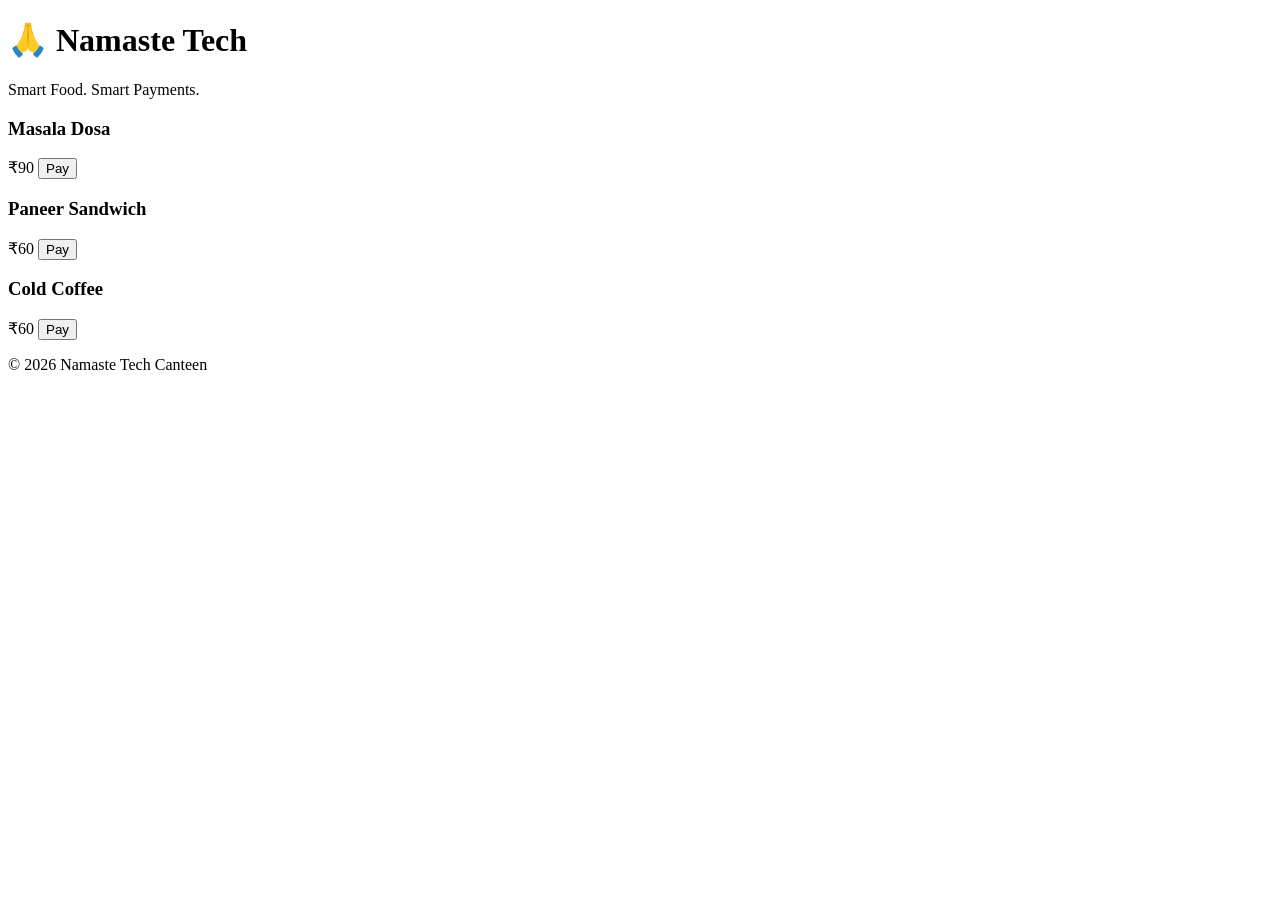
==== index.html @ 2b76d1f8 "Revamp index.html for Namaste Tech Canteen" ====
<!DOCTYPE html>
<html lang="en">
<head>
  <meta charset="UTF-8" />
  <title>Namaste Tech Canteen</title>
  <link rel="stylesheet" href="style.css">
</head>
<body>

<header>
  <h1>🙏 Namaste Tech</h1>
  <p>Smart Food. Smart Payments.</p>
</header>

<section class="menu">
  <div class="item">
    <h3>Masala Dosa</h3>
    <span>₹90</span>
    <button onclick="pay(90)">Pay</button>
  </div>

  <div class="item">
    <h3>Paneer Sandwich</h3>
    <span>₹60</span>
    <button onclick="pay(60)">Pay</button>
  </div>

  <div class="item">
    <h3>Cold Coffee</h3>
    <span>₹60</span>
    <button onclick="pay(60)">Pay</button>
  </div>
</section>

<footer>
  <p>© 2026 Namaste Tech Canteen</p>
</footer>

<script src="https://checkout.razorpay.com/v1/checkout.js"></script>
<script src="script.js"></script>
</body>
</html>
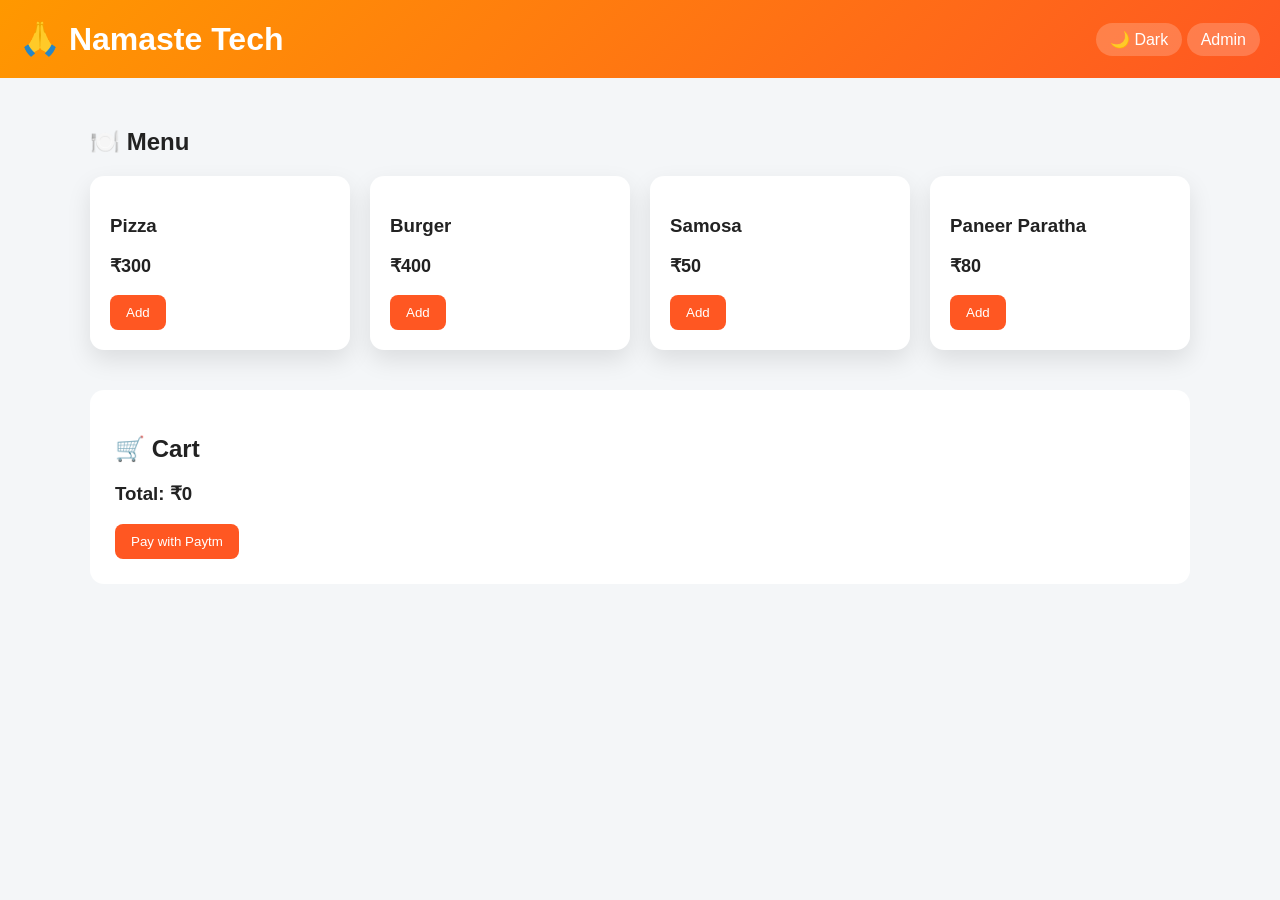
==== commit 1655a94d: "Revamp index.html with new layout and features Updated the HTML structure and styles for the Namaste" ====
--- a/index.html
+++ b/index.html
@@ -1,42 +1,258 @@
 <!DOCTYPE html>
 <html lang="en">
 <head>
-  <meta charset="UTF-8" />
-  <title>Namaste Tech Canteen</title>
-  <link rel="stylesheet" href="style.css">
+<meta charset="UTF-8">
+<title>Namaste Tech | Smart Food Ordering</title>
+<meta name="viewport" content="width=device-width, initial-scale=1.0">
+
+<style>
+:root {
+    --bg: #f4f6f8;
+    --card: #ffffff;
+    --text: #222;
+    --accent: #ff5722;
+}
+
+body.dark {
+    --bg: #121212;
+    --card: #1f1f1f;
+    --text: #f1f1f1;
+}
+
+body {
+    margin: 0;
+    font-family: 'Segoe UI', sans-serif;
+    background: var(--bg);
+    color: var(--text);
+    transition: .4s;
+}
+
+header {
+    background: linear-gradient(135deg, #ff9800, #ff5722);
+    color: white;
+    padding: 20px;
+    display: flex;
+    justify-content: space-between;
+    align-items: center;
+}
+
+header h1 { margin: 0; }
+
+.toggle {
+    cursor: pointer;
+    background: rgba(255,255,255,.2);
+    padding: 8px 14px;
+    border-radius: 20px;
+}
+
+.container {
+    max-width: 1100px;
+    margin: auto;
+    padding: 30px;
+    animation: fade 1s ease;
+}
+
+@keyframes fade {
+    from { opacity: 0; transform: translateY(10px); }
+    to { opacity: 1; }
+}
+
+.menu {
+    display: grid;
+    grid-template-columns: repeat(auto-fit, minmax(250px,1fr));
+    gap: 20px;
+}
+
+.card {
+    background: var(--card);
+    border-radius: 14px;
+    padding: 20px;
+    box-shadow: 0 10px 25px rgba(0,0,0,.1);
+    transition: transform .3s, box-shadow .3s;
+}
+.card:hover {
+    transform: translateY(-8px);
+    box-shadow: 0 20px 40px rgba(0,0,0,.15);
+}
+
+.price {
+    font-weight: bold;
+    font-size: 18px;
+}
+
+button {
+    background: var(--accent);
+    color: white;
+    border: none;
+    padding: 10px 16px;
+    border-radius: 8px;
+    cursor: pointer;
+    transition: .3s;
+}
+button:hover { opacity: .9; }
+
+.cart {
+    margin-top: 40px;
+    background: var(--card);
+    padding: 25px;
+    border-radius: 14px;
+}
+
+.cart ul {
+    list-style: none;
+    padding: 0;
+}
+
+.cart li {
+    display: flex;
+    justify-content: space-between;
+    padding: 6px 0;
+}
+
+.modal {
+    display: none;
+    position: fixed;
+    inset: 0;
+    background: rgba(0,0,0,.6);
+    align-items: center;
+    justify-content: center;
+}
+
+.box {
+    background: var(--card);
+    padding: 25px;
+    width: 350px;
+    border-radius: 14px;
+    animation: pop .4s ease;
+}
+
+@keyframes pop {
+    from { transform: scale(.7); opacity: 0; }
+    to { transform: scale(1); opacity: 1; }
+}
+
+input {
+    width: 100%;
+    padding: 10px;
+    margin: 8px 0;
+    border-radius: 6px;
+    border: 1px solid #ccc;
+}
+
+.admin {
+    display: none;
+    margin-top: 40px;
+    background: var(--card);
+    padding: 25px;
+    border-radius: 14px;
+}
+</style>
 </head>
+
 <body>
 
 <header>
-  <h1>🙏 Namaste Tech</h1>
-  <p>Smart Food. Smart Payments.</p>
+    <h1>🙏 Namaste Tech</h1>
+    <div>
+        <span class="toggle" onclick="toggleDark()">🌙 Dark</span>
+        <span class="toggle" onclick="openAdmin()">Admin</span>
+    </div>
 </header>
 
-<section class="menu">
-  <div class="item">
-    <h3>Masala Dosa</h3>
-    <span>₹90</span>
-    <button onclick="pay(90)">Pay</button>
-  </div>
-
-  <div class="item">
-    <h3>Paneer Sandwich</h3>
-    <span>₹60</span>
-    <button onclick="pay(60)">Pay</button>
-  </div>
-
-  <div class="item">
-    <h3>Cold Coffee</h3>
-    <span>₹60</span>
-    <button onclick="pay(60)">Pay</button>
-  </div>
-</section>
-
-<footer>
-  <p>© 2026 Namaste Tech Canteen</p>
-</footer>
-
-<script src="https://checkout.razorpay.com/v1/checkout.js"></script>
-<script src="script.js"></script>
+<div class="container">
+    <h2>🍽️ Menu</h2>
+    <div class="menu" id="menu"></div>
+
+    <div class="cart">
+        <h2>🛒 Cart</h2>
+        <ul id="cartItems"></ul>
+        <h3>Total: ₹<span id="total">0</span></h3>
+        <button onclick="pay()">Pay with Paytm</button>
+    </div>
+
+    <div class="admin" id="adminPanel">
+        <h2>🛠 Admin Panel</h2>
+        <input id="itemName" placeholder="Item Name">
+        <input id="itemPrice" placeholder="Price">
+        <button onclick="addItem()">Add Item</button>
+        <p id="adminMsg"></p>
+    </div>
+</div>
+
+<div class="modal" id="loginModal">
+    <div class="box">
+        <h2>Admin Login</h2>
+        <input id="user" placeholder="Username">
+        <input id="pass" type="password" placeholder="Password">
+        <button onclick="login()">Login</button>
+    </div>
+</div>
+
+<script>
+let items = [
+    {name:"Pizza",price:300},
+    {name:"Burger",price:400},
+    {name:"Samosa",price:50},
+    {name:"Paneer Paratha",price:80}
+];
+
+let cart=[], total=0;
+
+function renderMenu(){
+    let m=document.getElementById("menu");
+    m.innerHTML="";
+    items.forEach(i=>{
+        m.innerHTML+=`
+        <div class="card">
+            <h3>${i.name}</h3>
+            <p class="price">₹${i.price}</p>
+            <button onclick="addCart('${i.name}',${i.price})">Add</button>
+        </div>`;
+    });
+}
+
+function addCart(n,p){
+    cart.push({n,p});
+    total+=p;
+    document.getElementById("total").innerText=total;
+    document.getElementById("cartItems").innerHTML+=
+        `<li>${n}<span>₹${p}</span></li>`;
+}
+
+function pay(){
+    if(total==0) return alert("Cart empty");
+    alert("Payment Successful ✅");
+    cart=[]; total=0;
+    document.getElementById("cartItems").innerHTML="";
+    document.getElementById("total").innerText=0;
+}
+
+function toggleDark(){
+    document.body.classList.toggle("dark");
+    localStorage.theme=document.body.classList.contains("dark");
+}
+
+if(localStorage.theme=="true") document.body.classList.add("dark");
+
+function openAdmin(){
+    document.getElementById("loginModal").style.display="flex";
+}
+
+function login(){
+    if(user.value=="admin" && pass.value=="admin123"){
+        loginModal.style.display="none";
+        adminPanel.style.display="block";
+    } else alert("Wrong credentials");
+}
+
+function addItem(){
+    items.push({name:itemName.value,price:itemPrice.value});
+    renderMenu();
+    adminMsg.innerText="Item Added ✅";
+}
+
+renderMenu();
+</script>
+
 </body>
 </html>
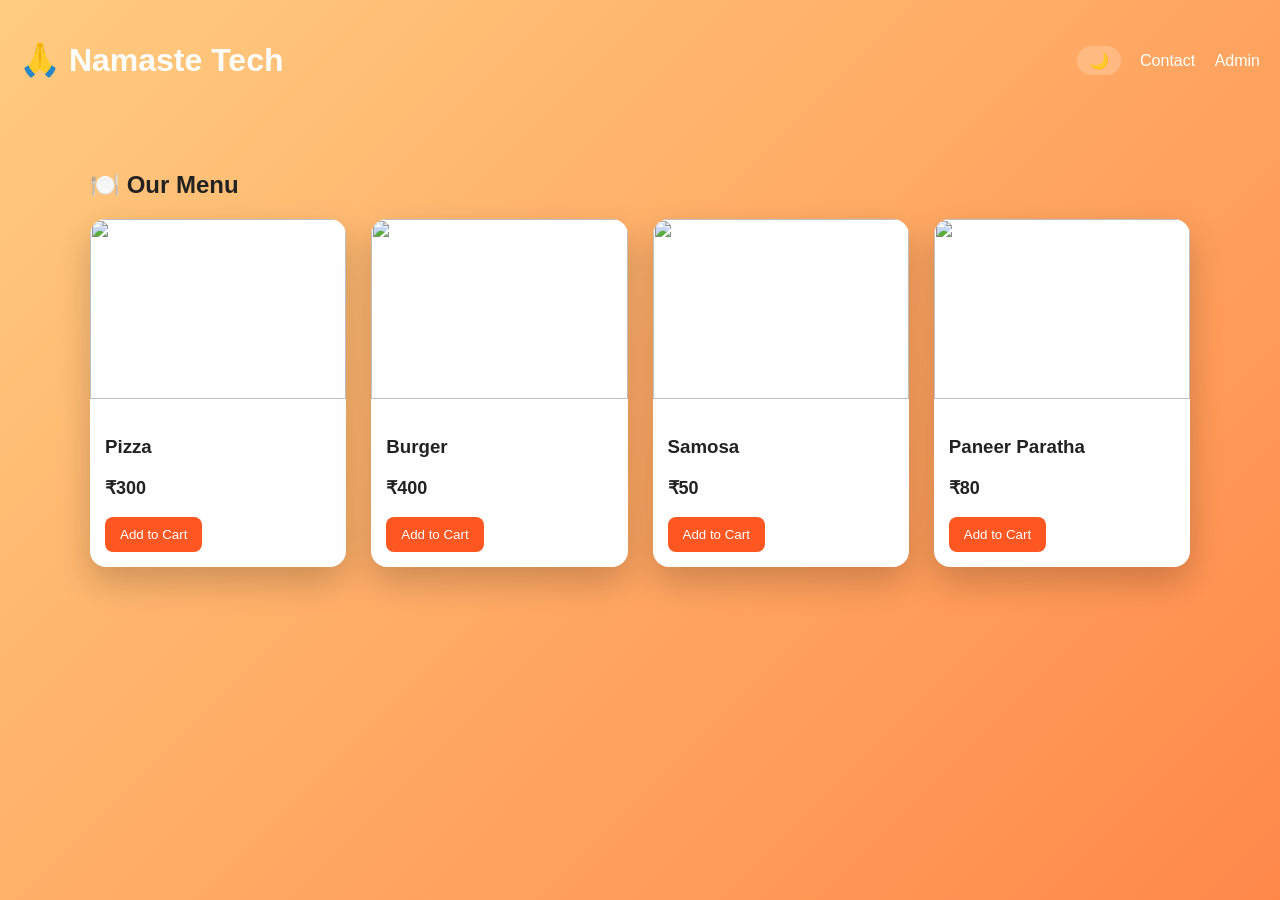
==== commit 0c4a80b1: "Revamp index.html with new styles and features Updated the title and modified the styling for dark m" ====
--- a/index.html
+++ b/index.html
@@ -2,149 +2,105 @@
 <html lang="en">
 <head>
 <meta charset="UTF-8">
-<title>Namaste Tech | Smart Food Ordering</title>
+<title>Namaste Tech | Home</title>
 <meta name="viewport" content="width=device-width, initial-scale=1.0">
 
 <style>
-:root {
-    --bg: #f4f6f8;
-    --card: #ffffff;
-    --text: #222;
-    --accent: #ff5722;
+:root{
+ --bg1:#ff9800;
+ --bg2:#ff5722;
+ --card:#fff;
+ --text:#222;
+}
+body.dark{
+ --bg1:#121212;
+ --bg2:#1f1f1f;
+ --card:#1e1e1e;
+ --text:#f5f5f5;
 }
 
-body.dark {
-    --bg: #121212;
-    --card: #1f1f1f;
-    --text: #f1f1f1;
+body{
+ margin:0;
+ font-family:Segoe UI,sans-serif;
+ color:var(--text);
+ background:linear-gradient(-45deg,var(--bg1),var(--bg2),#ffcc80);
+ background-size:400% 400%;
+ animation:bgMove 10s ease infinite;
 }
 
-body {
-    margin: 0;
-    font-family: 'Segoe UI', sans-serif;
-    background: var(--bg);
-    color: var(--text);
-    transition: .4s;
+@keyframes bgMove{
+ 0%{background-position:0% 50%}
+ 50%{background-position:100% 50%}
+ 100%{background-position:0% 50%}
 }
 
-header {
-    background: linear-gradient(135deg, #ff9800, #ff5722);
-    color: white;
-    padding: 20px;
-    display: flex;
-    justify-content: space-between;
-    align-items: center;
+header{
+ padding:20px;
+ display:flex;
+ justify-content:space-between;
+ align-items:center;
+ color:white;
 }
 
-header h1 { margin: 0; }
-
-.toggle {
-    cursor: pointer;
-    background: rgba(255,255,255,.2);
-    padding: 8px 14px;
-    border-radius: 20px;
+a{
+ color:white;
+ text-decoration:none;
+ margin-left:15px;
+ font-weight:500;
 }
 
-.container {
-    max-width: 1100px;
-    margin: auto;
-    padding: 30px;
-    animation: fade 1s ease;
+.container{
+ max-width:1100px;
+ margin:auto;
+ padding:30px;
 }
 
-@keyframes fade {
-    from { opacity: 0; transform: translateY(10px); }
-    to { opacity: 1; }
+.menu{
+ display:grid;
+ grid-template-columns:repeat(auto-fit,minmax(250px,1fr));
+ gap:25px;
 }
 
-.menu {
-    display: grid;
-    grid-template-columns: repeat(auto-fit, minmax(250px,1fr));
-    gap: 20px;
+.card{
+ background:var(--card);
+ border-radius:16px;
+ overflow:hidden;
+ box-shadow:0 15px 35px rgba(0,0,0,.2);
+ transition:.4s;
+}
+.card:hover{
+ transform:translateY(-10px);
 }
 
-.card {
-    background: var(--card);
-    border-radius: 14px;
-    padding: 20px;
-    box-shadow: 0 10px 25px rgba(0,0,0,.1);
-    transition: transform .3s, box-shadow .3s;
-}
-.card:hover {
-    transform: translateY(-8px);
-    box-shadow: 0 20px 40px rgba(0,0,0,.15);
+.card img{
+ width:100%;
+ height:180px;
+ object-fit:cover;
 }
 
-.price {
-    font-weight: bold;
-    font-size: 18px;
+.card .info{
+ padding:15px;
 }
 
-button {
-    background: var(--accent);
-    color: white;
-    border: none;
-    padding: 10px 16px;
-    border-radius: 8px;
-    cursor: pointer;
-    transition: .3s;
-}
-button:hover { opacity: .9; }
-
-.cart {
-    margin-top: 40px;
-    background: var(--card);
-    padding: 25px;
-    border-radius: 14px;
+.price{
+ font-weight:bold;
+ font-size:18px;
 }
 
-.cart ul {
-    list-style: none;
-    padding: 0;
+button{
+ background:#ff5722;
+ color:white;
+ border:none;
+ padding:10px 15px;
+ border-radius:8px;
+ cursor:pointer;
 }
 
-.cart li {
-    display: flex;
-    justify-content: space-between;
-    padding: 6px 0;
-}
-
-.modal {
-    display: none;
-    position: fixed;
-    inset: 0;
-    background: rgba(0,0,0,.6);
-    align-items: center;
-    justify-content: center;
-}
-
-.box {
-    background: var(--card);
-    padding: 25px;
-    width: 350px;
-    border-radius: 14px;
-    animation: pop .4s ease;
-}
-
-@keyframes pop {
-    from { transform: scale(.7); opacity: 0; }
-    to { transform: scale(1); opacity: 1; }
-}
-
-input {
-    width: 100%;
-    padding: 10px;
-    margin: 8px 0;
-    border-radius: 6px;
-    border: 1px solid #ccc;
-}
-
-.admin {
-    display: none;
-    margin-top: 40px;
-    background: var(--card);
-    padding: 25px;
-    border-radius: 14px;
+.toggle{
+ background:rgba(255,255,255,.2);
+ padding:6px 12px;
+ border-radius:20px;
+ cursor:pointer;
 }
 </style>
 </head>
@@ -152,106 +108,47 @@
 <body>
 
 <header>
-    <h1>🙏 Namaste Tech</h1>
-    <div>
-        <span class="toggle" onclick="toggleDark()">🌙 Dark</span>
-        <span class="toggle" onclick="openAdmin()">Admin</span>
-    </div>
+ <h1>🙏 Namaste Tech</h1>
+ <div>
+  <span class="toggle" onclick="toggleDark()">🌙</span>
+  <a href="contact.html">Contact</a>
+  <a href="admin.html">Admin</a>
+ </div>
 </header>
 
 <div class="container">
-    <h2>🍽️ Menu</h2>
-    <div class="menu" id="menu"></div>
+ <h2>🍽️ Our Menu</h2>
 
-    <div class="cart">
-        <h2>🛒 Cart</h2>
-        <ul id="cartItems"></ul>
-        <h3>Total: ₹<span id="total">0</span></h3>
-        <button onclick="pay()">Pay with Paytm</button>
-    </div>
-
-    <div class="admin" id="adminPanel">
-        <h2>🛠 Admin Panel</h2>
-        <input id="itemName" placeholder="Item Name">
-        <input id="itemPrice" placeholder="Price">
-        <button onclick="addItem()">Add Item</button>
-        <p id="adminMsg"></p>
-    </div>
-</div>
-
-<div class="modal" id="loginModal">
-    <div class="box">
-        <h2>Admin Login</h2>
-        <input id="user" placeholder="Username">
-        <input id="pass" type="password" placeholder="Password">
-        <button onclick="login()">Login</button>
-    </div>
+ <div class="menu" id="menu"></div>
 </div>
 
 <script>
-let items = [
-    {name:"Pizza",price:300},
-    {name:"Burger",price:400},
-    {name:"Samosa",price:50},
-    {name:"Paneer Paratha",price:80}
+let items=[
+ {name:"Pizza",price:300,img:"https://images.unsplash.com/photo-1604382355076-af4b0eb60143"},
+ {name:"Burger",price:400,img:"https://images.unsplash.com/photo-1550547660-d9450f859349"},
+ {name:"Samosa",price:50,img:"https://images.unsplash.com/photo-1601050690597-df0568f70950"},
+ {name:"Paneer Paratha",price:80,img:"https://images.unsplash.com/photo-1666001120894-d2e16d8a5bc3"}
 ];
 
-let cart=[], total=0;
+let menu=document.getElementById("menu");
 
-function renderMenu(){
-    let m=document.getElementById("menu");
-    m.innerHTML="";
-    items.forEach(i=>{
-        m.innerHTML+=`
-        <div class="card">
-            <h3>${i.name}</h3>
-            <p class="price">₹${i.price}</p>
-            <button onclick="addCart('${i.name}',${i.price})">Add</button>
-        </div>`;
-    });
-}
-
-function addCart(n,p){
-    cart.push({n,p});
-    total+=p;
-    document.getElementById("total").innerText=total;
-    document.getElementById("cartItems").innerHTML+=
-        `<li>${n}<span>₹${p}</span></li>`;
-}
-
-function pay(){
-    if(total==0) return alert("Cart empty");
-    alert("Payment Successful ✅");
-    cart=[]; total=0;
-    document.getElementById("cartItems").innerHTML="";
-    document.getElementById("total").innerText=0;
-}
+items.forEach(i=>{
+ menu.innerHTML+=`
+ <div class="card">
+  <img src="${i.img}">
+  <div class="info">
+   <h3>${i.name}</h3>
+   <p class="price">₹${i.price}</p>
+   <button>Add to Cart</button>
+  </div>
+ </div>`;
+});
 
 function toggleDark(){
-    document.body.classList.toggle("dark");
-    localStorage.theme=document.body.classList.contains("dark");
+ document.body.classList.toggle("dark");
+ localStorage.dark=document.body.classList.contains("dark");
 }
-
-if(localStorage.theme=="true") document.body.classList.add("dark");
-
-function openAdmin(){
-    document.getElementById("loginModal").style.display="flex";
-}
-
-function login(){
-    if(user.value=="admin" && pass.value=="admin123"){
-        loginModal.style.display="none";
-        adminPanel.style.display="block";
-    } else alert("Wrong credentials");
-}
-
-function addItem(){
-    items.push({name:itemName.value,price:itemPrice.value});
-    renderMenu();
-    adminMsg.innerText="Item Added ✅";
-}
-
-renderMenu();
+if(localStorage.dark=="true")document.body.classList.add("dark");
 </script>
 
 </body>
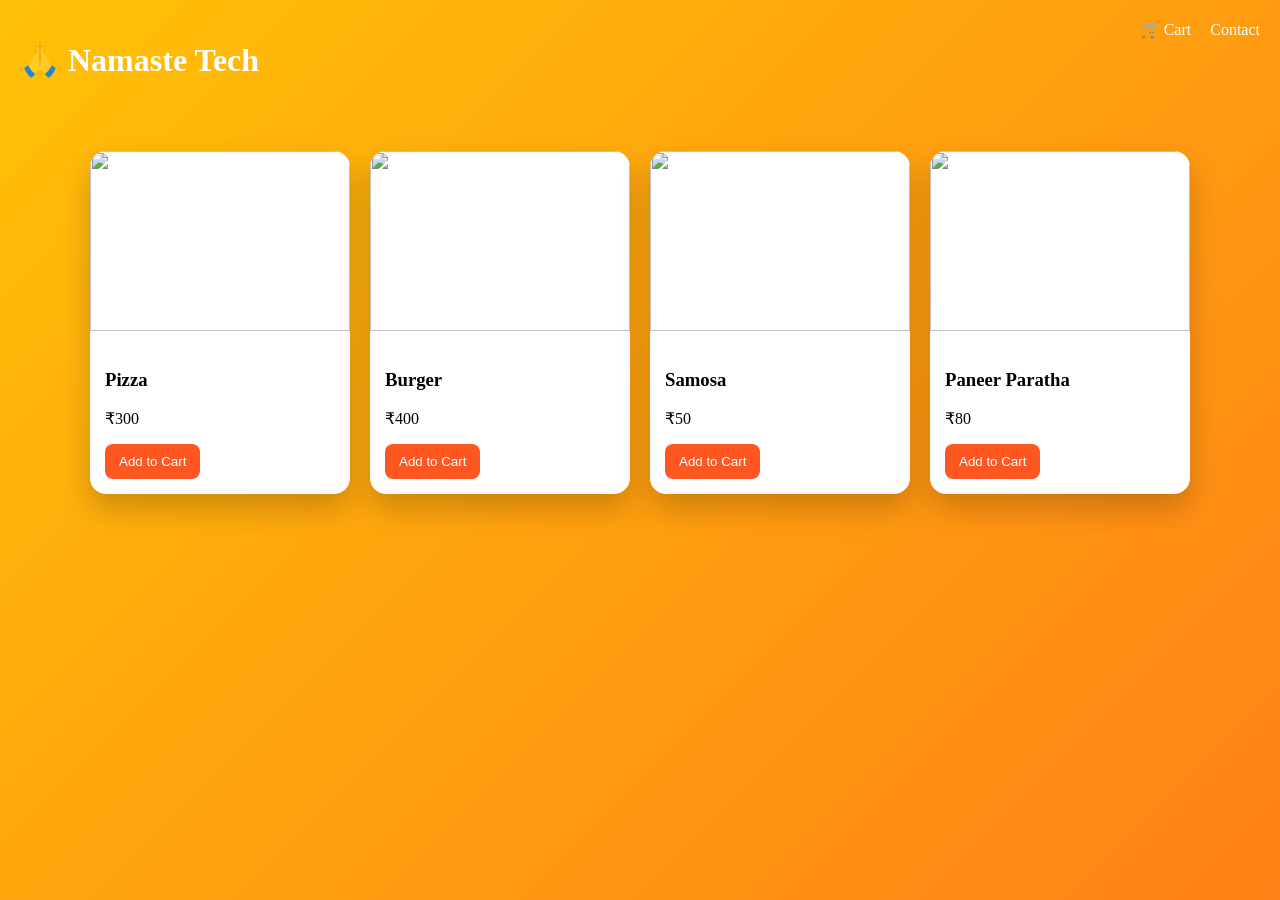
==== commit fab84eb6: "Update index.html for menu and cart functionality" ====
--- a/index.html
+++ b/index.html
@@ -1,107 +1,60 @@
 <!DOCTYPE html>
-<html lang="en">
+<html>
 <head>
-<meta charset="UTF-8">
-<title>Namaste Tech | Home</title>
+<title>Namaste Tech | Menu</title>
 <meta name="viewport" content="width=device-width, initial-scale=1.0">
-
 <style>
-:root{
- --bg1:#ff9800;
- --bg2:#ff5722;
- --card:#fff;
- --text:#222;
-}
-body.dark{
- --bg1:#121212;
- --bg2:#1f1f1f;
- --card:#1e1e1e;
- --text:#f5f5f5;
-}
-
 body{
  margin:0;
- font-family:Segoe UI,sans-serif;
- color:var(--text);
- background:linear-gradient(-45deg,var(--bg1),var(--bg2),#ffcc80);
+ font-family:Segoe UI;
+ background:linear-gradient(-45deg,#ff9800,#ff5722,#ffc107);
  background-size:400% 400%;
- animation:bgMove 10s ease infinite;
+ animation:bg 10s infinite;
 }
-
-@keyframes bgMove{
+@keyframes bg{
  0%{background-position:0% 50%}
  50%{background-position:100% 50%}
  100%{background-position:0% 50%}
 }
-
 header{
  padding:20px;
+ color:white;
  display:flex;
  justify-content:space-between;
- align-items:center;
- color:white;
 }
-
-a{
- color:white;
- text-decoration:none;
- margin-left:15px;
- font-weight:500;
-}
-
 .container{
  max-width:1100px;
  margin:auto;
  padding:30px;
 }
-
 .menu{
  display:grid;
  grid-template-columns:repeat(auto-fit,minmax(250px,1fr));
- gap:25px;
+ gap:20px;
 }
-
 .card{
- background:var(--card);
+ background:white;
  border-radius:16px;
  overflow:hidden;
- box-shadow:0 15px 35px rgba(0,0,0,.2);
- transition:.4s;
+ box-shadow:0 15px 30px rgba(0,0,0,.2);
 }
-.card:hover{
- transform:translateY(-10px);
-}
-
 .card img{
  width:100%;
  height:180px;
  object-fit:cover;
 }
-
-.card .info{
+.info{
  padding:15px;
 }
-
-.price{
- font-weight:bold;
- font-size:18px;
-}
-
 button{
  background:#ff5722;
  color:white;
  border:none;
- padding:10px 15px;
+ padding:10px 14px;
  border-radius:8px;
  cursor:pointer;
 }
-
-.toggle{
- background:rgba(255,255,255,.2);
- padding:6px 12px;
- border-radius:20px;
- cursor:pointer;
-}
+a{color:white;text-decoration:none;margin-left:15px;}
 </style>
 </head>
 
@@ -110,26 +63,24 @@
 <header>
  <h1>🙏 Namaste Tech</h1>
  <div>
-  <span class="toggle" onclick="toggleDark()">🌙</span>
+  <a href="cart.html">🛒 Cart</a>
   <a href="contact.html">Contact</a>
-  <a href="admin.html">Admin</a>
  </div>
 </header>
 
 <div class="container">
- <h2>🍽️ Our Menu</h2>
-
  <div class="menu" id="menu"></div>
 </div>
 
 <script>
 let items=[
- {name:"Pizza",price:300,img:"https://images.unsplash.com/photo-1604382355076-af4b0eb60143"},
- {name:"Burger",price:400,img:"https://images.unsplash.com/photo-1550547660-d9450f859349"},
- {name:"Samosa",price:50,img:"https://images.unsplash.com/photo-1601050690597-df0568f70950"},
- {name:"Paneer Paratha",price:80,img:"https://images.unsplash.com/photo-1666001120894-d2e16d8a5bc3"}
+ {n:"Pizza",p:300,img:"https://images.unsplash.com/photo-1604382355076-af4b0eb60143"},
+ {n:"Burger",p:400,img:"https://images.unsplash.com/photo-1550547660-d9450f859349"},
+ {n:"Samosa",p:50,img:"https://images.unsplash.com/photo-1601050690597-df0568f70950"},
+ {n:"Paneer Paratha",p:80,img:"https://images.unsplash.com/photo-1666001120894-d2e16d8a5bc3"}
 ];
 
+let cart=JSON.parse(localStorage.cart||"[]");
 let menu=document.getElementById("menu");
 
 items.forEach(i=>{
@@ -137,18 +88,18 @@
  <div class="card">
   <img src="${i.img}">
   <div class="info">
-   <h3>${i.name}</h3>
-   <p class="price">₹${i.price}</p>
-   <button>Add to Cart</button>
+   <h3>${i.n}</h3>
+   <p>₹${i.p}</p>
+   <button onclick='add("${i.n}",${i.p})'>Add to Cart</button>
   </div>
  </div>`;
 });
 
-function toggleDark(){
- document.body.classList.toggle("dark");
- localStorage.dark=document.body.classList.contains("dark");
+function add(n,p){
+ cart.push({n,p});
+ localStorage.cart=JSON.stringify(cart);
+ alert("Added to cart ✅");
 }
-if(localStorage.dark=="true")document.body.classList.add("dark");
 </script>
 
 </body>
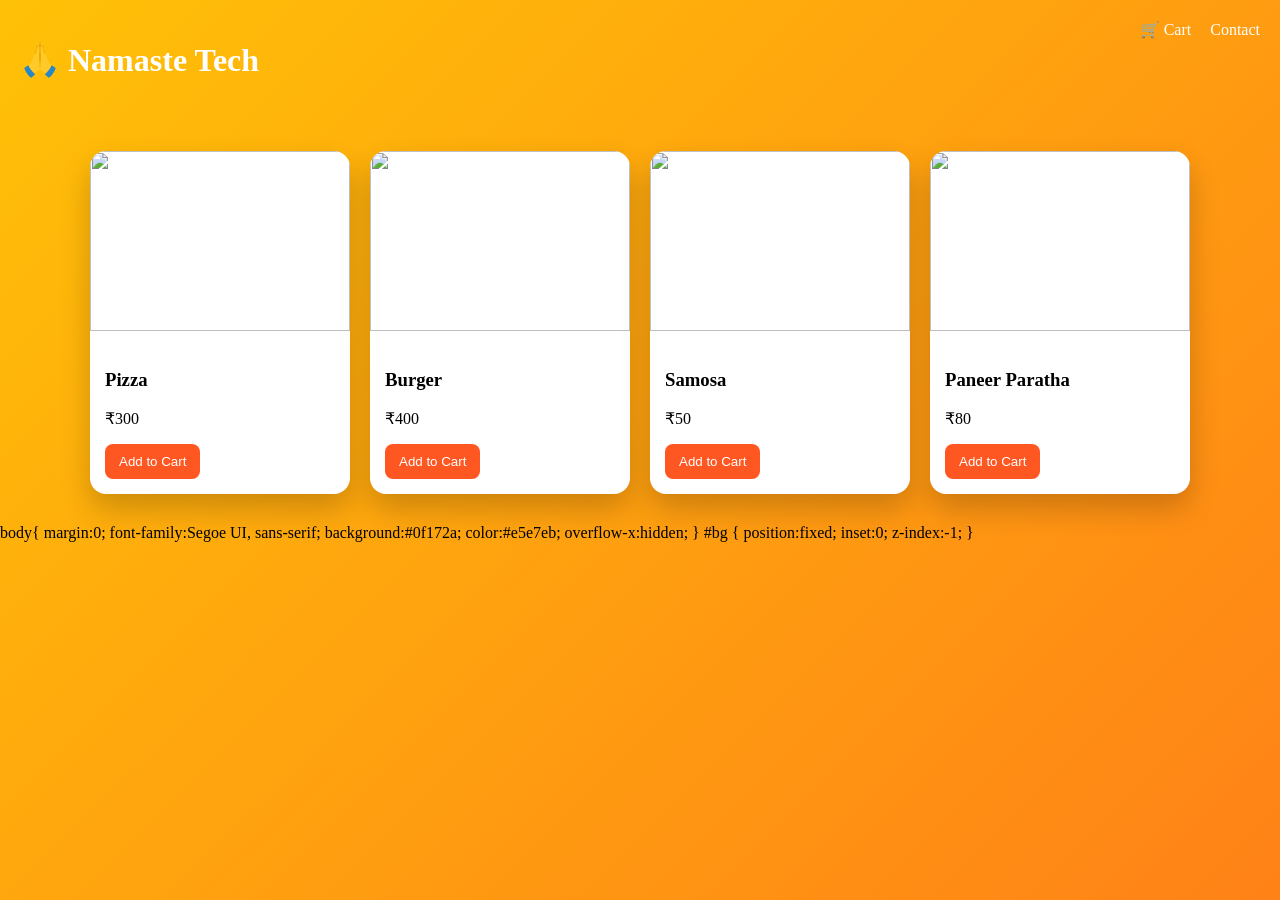
==== commit 286d319c: "Add body styles and fixed background Add CSS styles for body and background." ====
--- a/index.html
+++ b/index.html
@@ -71,6 +71,20 @@
 <div class="container">
  <div class="menu" id="menu"></div>
 </div>
+ body{
+ margin:0;
+ font-family:Segoe UI, sans-serif;
+ background:#0f172a;
+ color:#e5e7eb;
+ overflow-x:hidden;
+}
+
+#bg {
+ position:fixed;
+ inset:0;
+ z-index:-1;
+}
+
 
 <script>
 let items=[
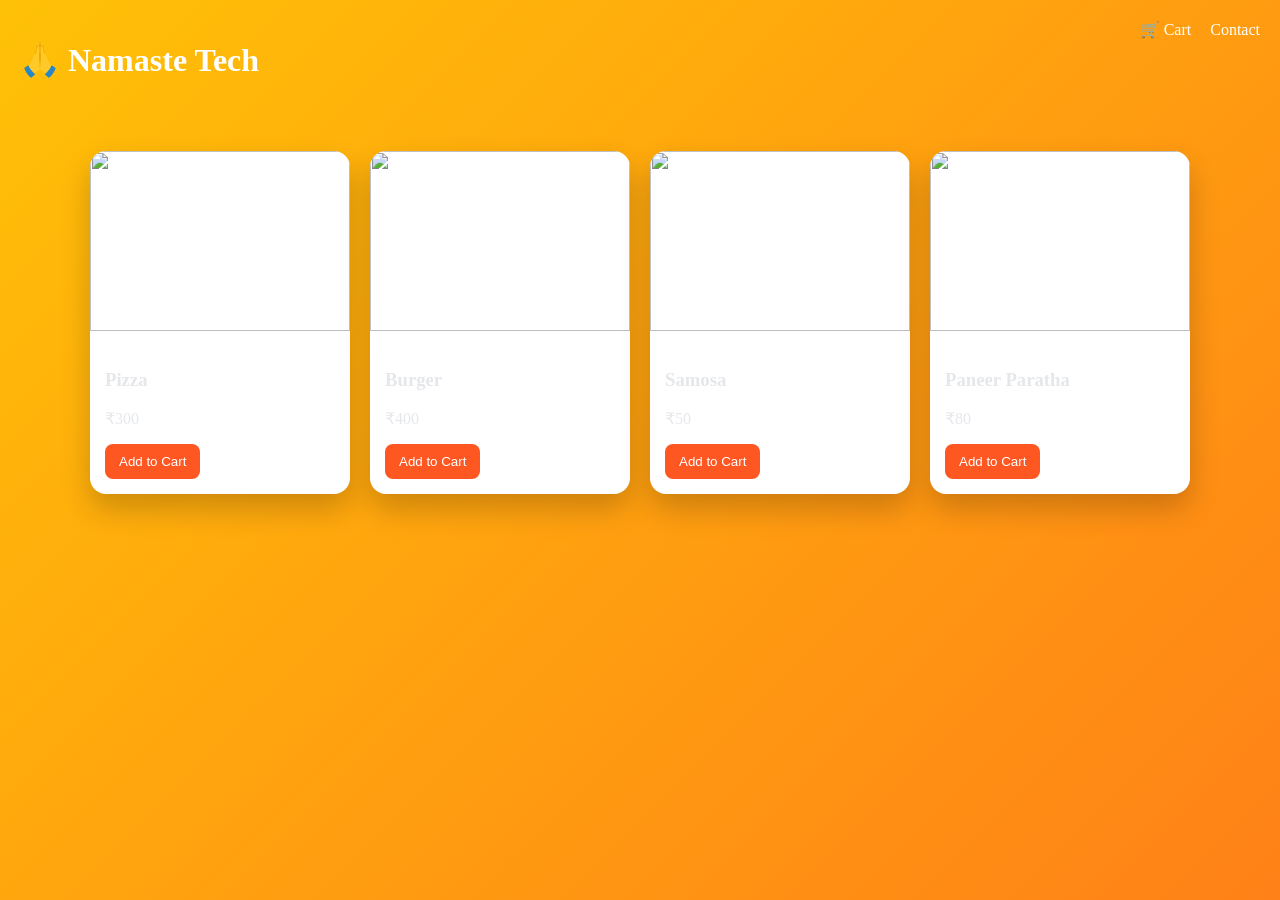
==== commit 4d972b6a: "Refactor CSS styles in index.html Removed duplicate body styles and background settings." ====
--- a/index.html
+++ b/index.html
@@ -4,6 +4,19 @@
 <title>Namaste Tech | Menu</title>
 <meta name="viewport" content="width=device-width, initial-scale=1.0">
 <style>
+  body{
+ margin:0;
+ font-family:Segoe UI, sans-serif;
+ background:#0f172a;
+ color:#e5e7eb;
+ overflow-x:hidden;
+}
+
+#bg {
+ position:fixed;
+ inset:0;
+ z-index:-1;
+}
 body{
  margin:0;
  font-family:Segoe UI;
@@ -71,19 +84,7 @@
 <div class="container">
  <div class="menu" id="menu"></div>
 </div>
- body{
- margin:0;
- font-family:Segoe UI, sans-serif;
- background:#0f172a;
- color:#e5e7eb;
- overflow-x:hidden;
-}
 
-#bg {
- position:fixed;
- inset:0;
- z-index:-1;
-}
 
 
 <script>
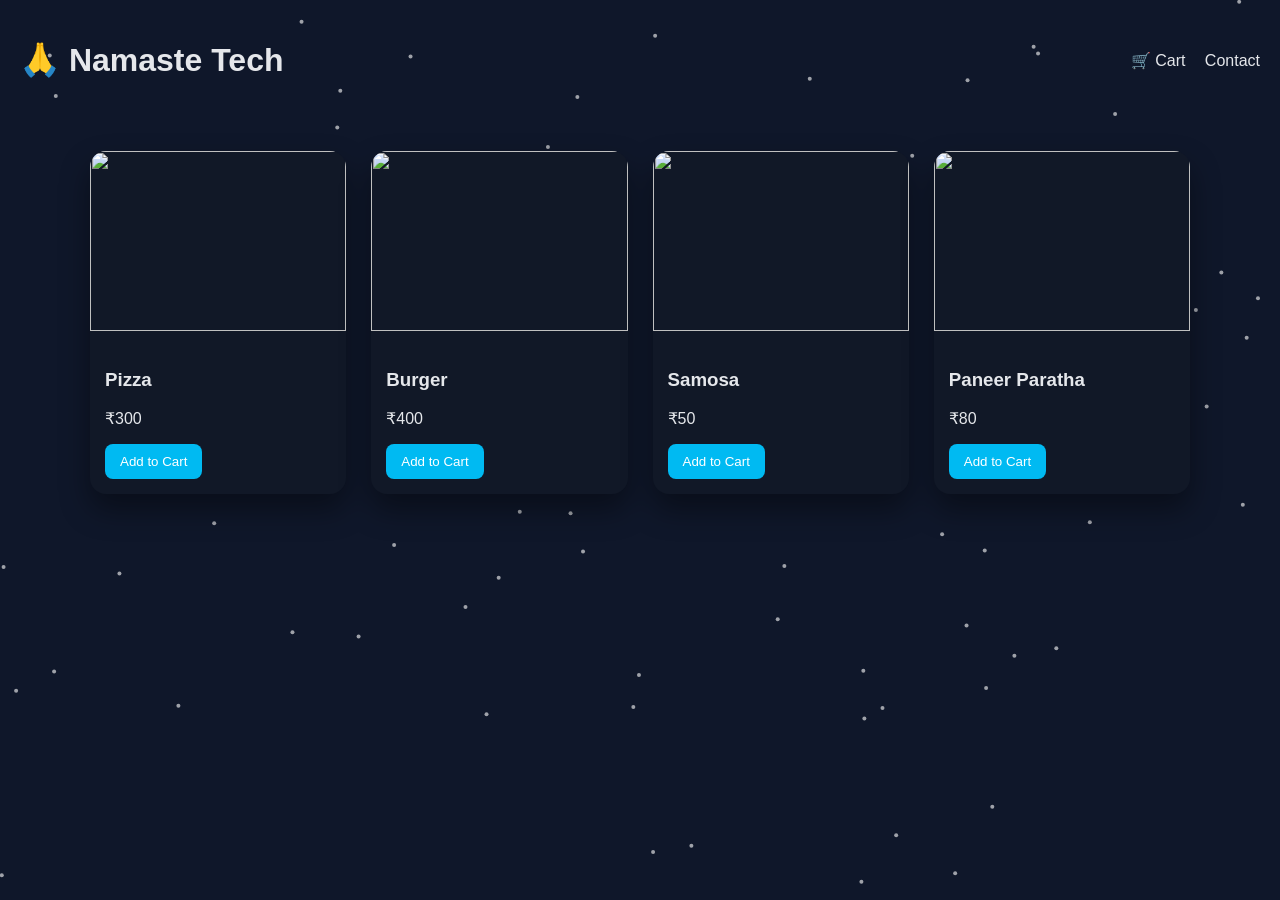
==== commit 3b53860f: "Refactor index.html for improved structure and style" ====
--- a/index.html
+++ b/index.html
@@ -1,78 +1,57 @@
 <!DOCTYPE html>
-<html>
+<html lang="en">
 <head>
+<meta charset="UTF-8">
 <title>Namaste Tech | Menu</title>
 <meta name="viewport" content="width=device-width, initial-scale=1.0">
+
 <style>
-  body{
+body{
  margin:0;
  font-family:Segoe UI, sans-serif;
  background:#0f172a;
  color:#e5e7eb;
- overflow-x:hidden;
 }
+#bg{position:fixed;inset:0;z-index:-1;}
 
-#bg {
- position:fixed;
- inset:0;
- z-index:-1;
-}
-body{
- margin:0;
- font-family:Segoe UI;
- background:linear-gradient(-45deg,#ff9800,#ff5722,#ffc107);
- background-size:400% 400%;
- animation:bg 10s infinite;
-}
-@keyframes bg{
- 0%{background-position:0% 50%}
- 50%{background-position:100% 50%}
- 100%{background-position:0% 50%}
-}
 header{
  padding:20px;
- color:white;
  display:flex;
  justify-content:space-between;
+ align-items:center;
 }
-.container{
- max-width:1100px;
- margin:auto;
- padding:30px;
-}
+a{color:#e5e7eb;text-decoration:none;margin-left:15px;}
+
+.container{max-width:1100px;margin:auto;padding:30px;}
 .menu{
  display:grid;
  grid-template-columns:repeat(auto-fit,minmax(250px,1fr));
- gap:20px;
+ gap:25px;
 }
 .card{
- background:white;
+ background:#111827;
  border-radius:16px;
  overflow:hidden;
- box-shadow:0 15px 30px rgba(0,0,0,.2);
+ box-shadow:0 15px 30px rgba(0,0,0,.4);
 }
-.card img{
- width:100%;
- height:180px;
- object-fit:cover;
-}
-.info{
- padding:15px;
-}
+.card img{width:100%;height:180px;object-fit:cover;}
+.info{padding:15px;}
 button{
- background:#ff5722;
+ background:#00baf2;
+ border:none;
+ padding:10px 15px;
+ border-radius:8px;
  color:white;
- border:none;
- padding:10px 14px;
- border-radius:8px;
  cursor:pointer;
 }
-a{color:white;text-decoration:none;margin-left:15px;}
 </style>
 </head>
 
 <body>
 
+<canvas id="bg"></canvas>
+
+<div style="position:relative;z-index:1;">
 <header>
  <h1>🙏 Namaste Tech</h1>
  <div>
@@ -84,11 +63,10 @@
 <div class="container">
  <div class="menu" id="menu"></div>
 </div>
-
-
+</div>
 
 <script>
-let items=[
+const items=[
  {n:"Pizza",p:300,img:"https://images.unsplash.com/photo-1604382355076-af4b0eb60143"},
  {n:"Burger",p:400,img:"https://images.unsplash.com/photo-1550547660-d9450f859349"},
  {n:"Samosa",p:50,img:"https://images.unsplash.com/photo-1601050690597-df0568f70950"},
@@ -96,7 +74,7 @@
 ];
 
 let cart=JSON.parse(localStorage.cart||"[]");
-let menu=document.getElementById("menu");
+const menu=document.getElementById("menu");
 
 items.forEach(i=>{
  menu.innerHTML+=`
@@ -117,5 +95,23 @@
 }
 </script>
 
+<script>
+const c=document.getElementById("bg"),x=c.getContext("2d");
+let w,h;function r(){w=c.width=innerWidth;h=c.height=innerHeight}
+addEventListener("resize",r);r();
+let p=Array.from({length:80},()=>({x:Math.random()*w,y:Math.random()*h,vx:(Math.random()-.5)*.5,vy:(Math.random()-.5)*.5}));
+(function a(){
+ x.clearRect(0,0,w,h);
+ p.forEach(o=>{
+  o.x+=o.vx;o.y+=o.vy;
+  if(o.x<0||o.x>w)o.vx*=-1;
+  if(o.y<0||o.y>h)o.vy*=-1;
+  x.fillStyle="rgba(255,255,255,.6)";
+  x.beginPath();x.arc(o.x,o.y,2,0,Math.PI*2);x.fill();
+ });
+ requestAnimationFrame(a);
+})();
+</script>
+
 </body>
 </html>
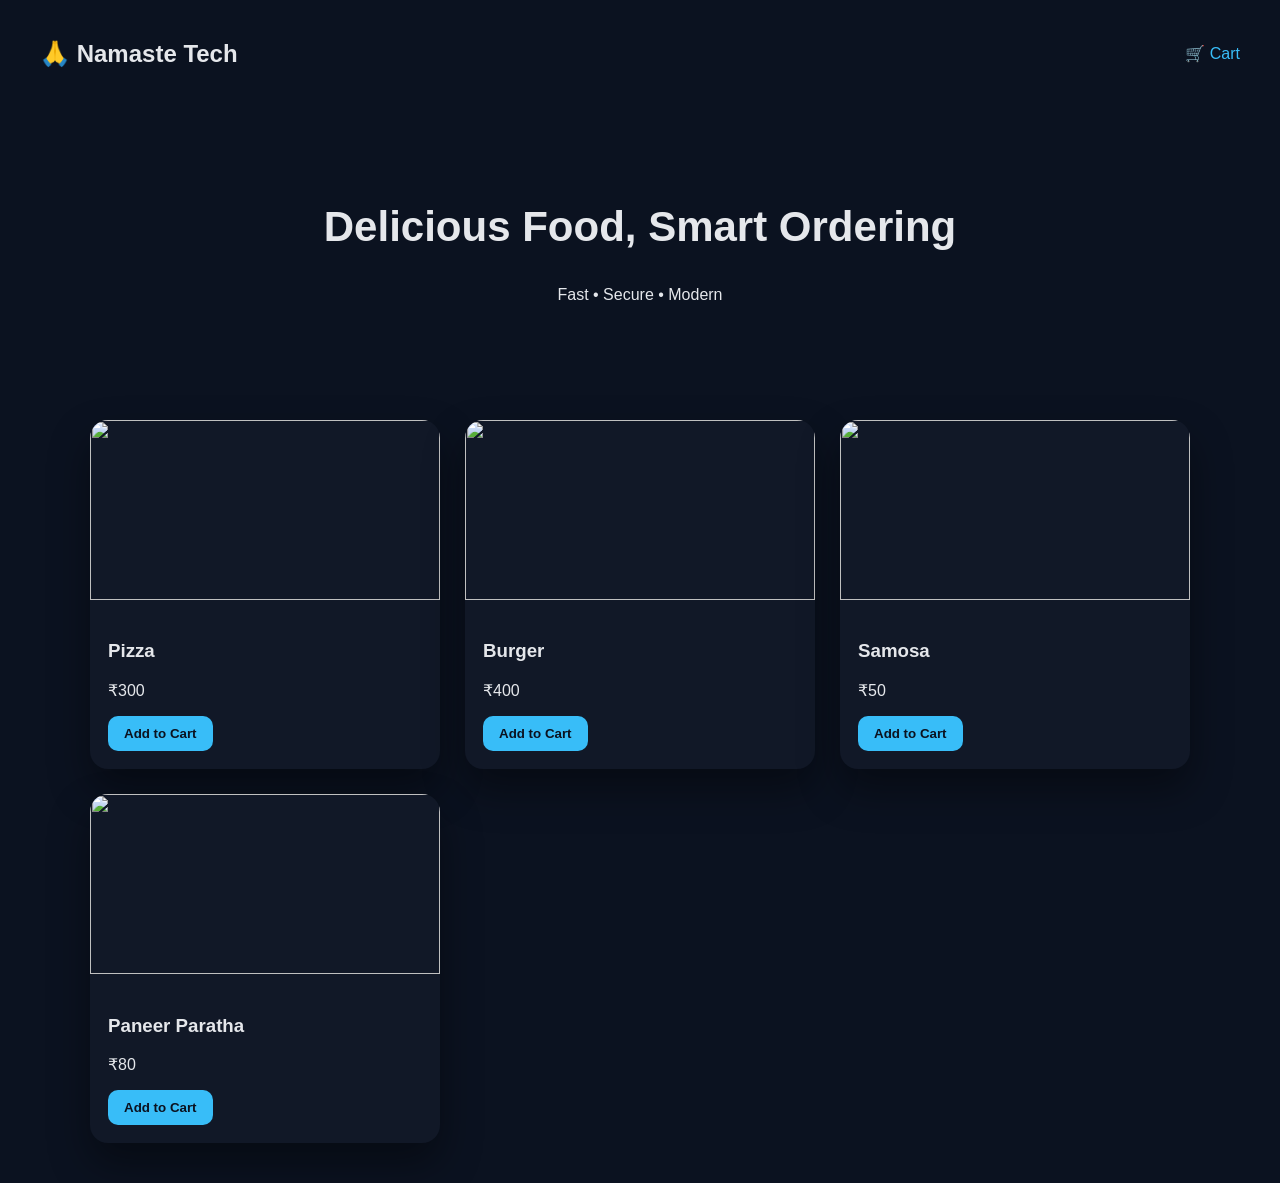
==== commit 4faee8f3: "Update index.html for improved layout and styles" ====
--- a/index.html
+++ b/index.html
@@ -1,69 +1,76 @@
 <!DOCTYPE html>
-<html lang="en">
+<html>
 <head>
-<meta charset="UTF-8">
-<title>Namaste Tech | Menu</title>
+<title>Namaste Tech | Food Ordering</title>
 <meta name="viewport" content="width=device-width, initial-scale=1.0">
-
 <style>
 body{
  margin:0;
  font-family:Segoe UI, sans-serif;
- background:#0f172a;
+ background:#0b1220;
  color:#e5e7eb;
 }
-#bg{position:fixed;inset:0;z-index:-1;}
-
 header{
- padding:20px;
+ padding:20px 40px;
  display:flex;
  justify-content:space-between;
  align-items:center;
 }
-a{color:#e5e7eb;text-decoration:none;margin-left:15px;}
-
-.container{max-width:1100px;margin:auto;padding:30px;}
+a{color:#38bdf8;text-decoration:none;margin-left:20px}
+.hero{
+ text-align:center;
+ padding:60px 20px;
+}
+.hero h1{font-size:42px}
 .menu{
+ max-width:1100px;
+ margin:auto;
  display:grid;
- grid-template-columns:repeat(auto-fit,minmax(250px,1fr));
+ grid-template-columns:repeat(auto-fit,minmax(260px,1fr));
  gap:25px;
+ padding:40px;
 }
 .card{
  background:#111827;
- border-radius:16px;
+ border-radius:18px;
  overflow:hidden;
- box-shadow:0 15px 30px rgba(0,0,0,.4);
+ box-shadow:0 20px 40px rgba(0,0,0,.4);
+ transition:.4s;
 }
-.card img{width:100%;height:180px;object-fit:cover;}
-.info{padding:15px;}
+.card:hover{transform:translateY(-8px)}
+.card img{
+ width:100%;
+ height:180px;
+ object-fit:cover;
+}
+.card .info{padding:18px}
 button{
- background:#00baf2;
+ background:#38bdf8;
+ color:#0b1220;
  border:none;
- padding:10px 15px;
- border-radius:8px;
- color:white;
+ padding:10px 16px;
+ border-radius:10px;
  cursor:pointer;
+ font-weight:600;
 }
 </style>
 </head>
 
 <body>
 
-<canvas id="bg"></canvas>
-
-<div style="position:relative;z-index:1;">
 <header>
- <h1>🙏 Namaste Tech</h1>
+ <h2>🙏 Namaste Tech</h2>
  <div>
   <a href="cart.html">🛒 Cart</a>
-  <a href="contact.html">Contact</a>
  </div>
 </header>
 
-<div class="container">
- <div class="menu" id="menu"></div>
-</div>
-</div>
+<section class="hero">
+ <h1>Delicious Food, Smart Ordering</h1>
+ <p>Fast • Secure • Modern</p>
+</section>
+
+<section class="menu" id="menu"></section>
 
 <script>
 const items=[
@@ -73,8 +80,8 @@
  {n:"Paneer Paratha",p:80,img:"https://images.unsplash.com/photo-1666001120894-d2e16d8a5bc3"}
 ];
 
-let cart=JSON.parse(localStorage.cart||"[]");
-const menu=document.getElementById("menu");
+let cart = JSON.parse(localStorage.cart || "[]");
+const menu = document.getElementById("menu");
 
 items.forEach(i=>{
  menu.innerHTML+=`
@@ -83,35 +90,17 @@
   <div class="info">
    <h3>${i.n}</h3>
    <p>₹${i.p}</p>
-   <button onclick='add("${i.n}",${i.p})'>Add to Cart</button>
+   <button onclick="add('${i.n}',${i.p})">Add to Cart</button>
   </div>
  </div>`;
 });
 
 function add(n,p){
  cart.push({n,p});
- localStorage.cart=JSON.stringify(cart);
+ localStorage.cart = JSON.stringify(cart);
  alert("Added to cart ✅");
 }
 </script>
 
-<script>
-const c=document.getElementById("bg"),x=c.getContext("2d");
-let w,h;function r(){w=c.width=innerWidth;h=c.height=innerHeight}
-addEventListener("resize",r);r();
-let p=Array.from({length:80},()=>({x:Math.random()*w,y:Math.random()*h,vx:(Math.random()-.5)*.5,vy:(Math.random()-.5)*.5}));
-(function a(){
- x.clearRect(0,0,w,h);
- p.forEach(o=>{
-  o.x+=o.vx;o.y+=o.vy;
-  if(o.x<0||o.x>w)o.vx*=-1;
-  if(o.y<0||o.y>h)o.vy*=-1;
-  x.fillStyle="rgba(255,255,255,.6)";
-  x.beginPath();x.arc(o.x,o.y,2,0,Math.PI*2);x.fill();
- });
- requestAnimationFrame(a);
-})();
-</script>
-
 </body>
 </html>
